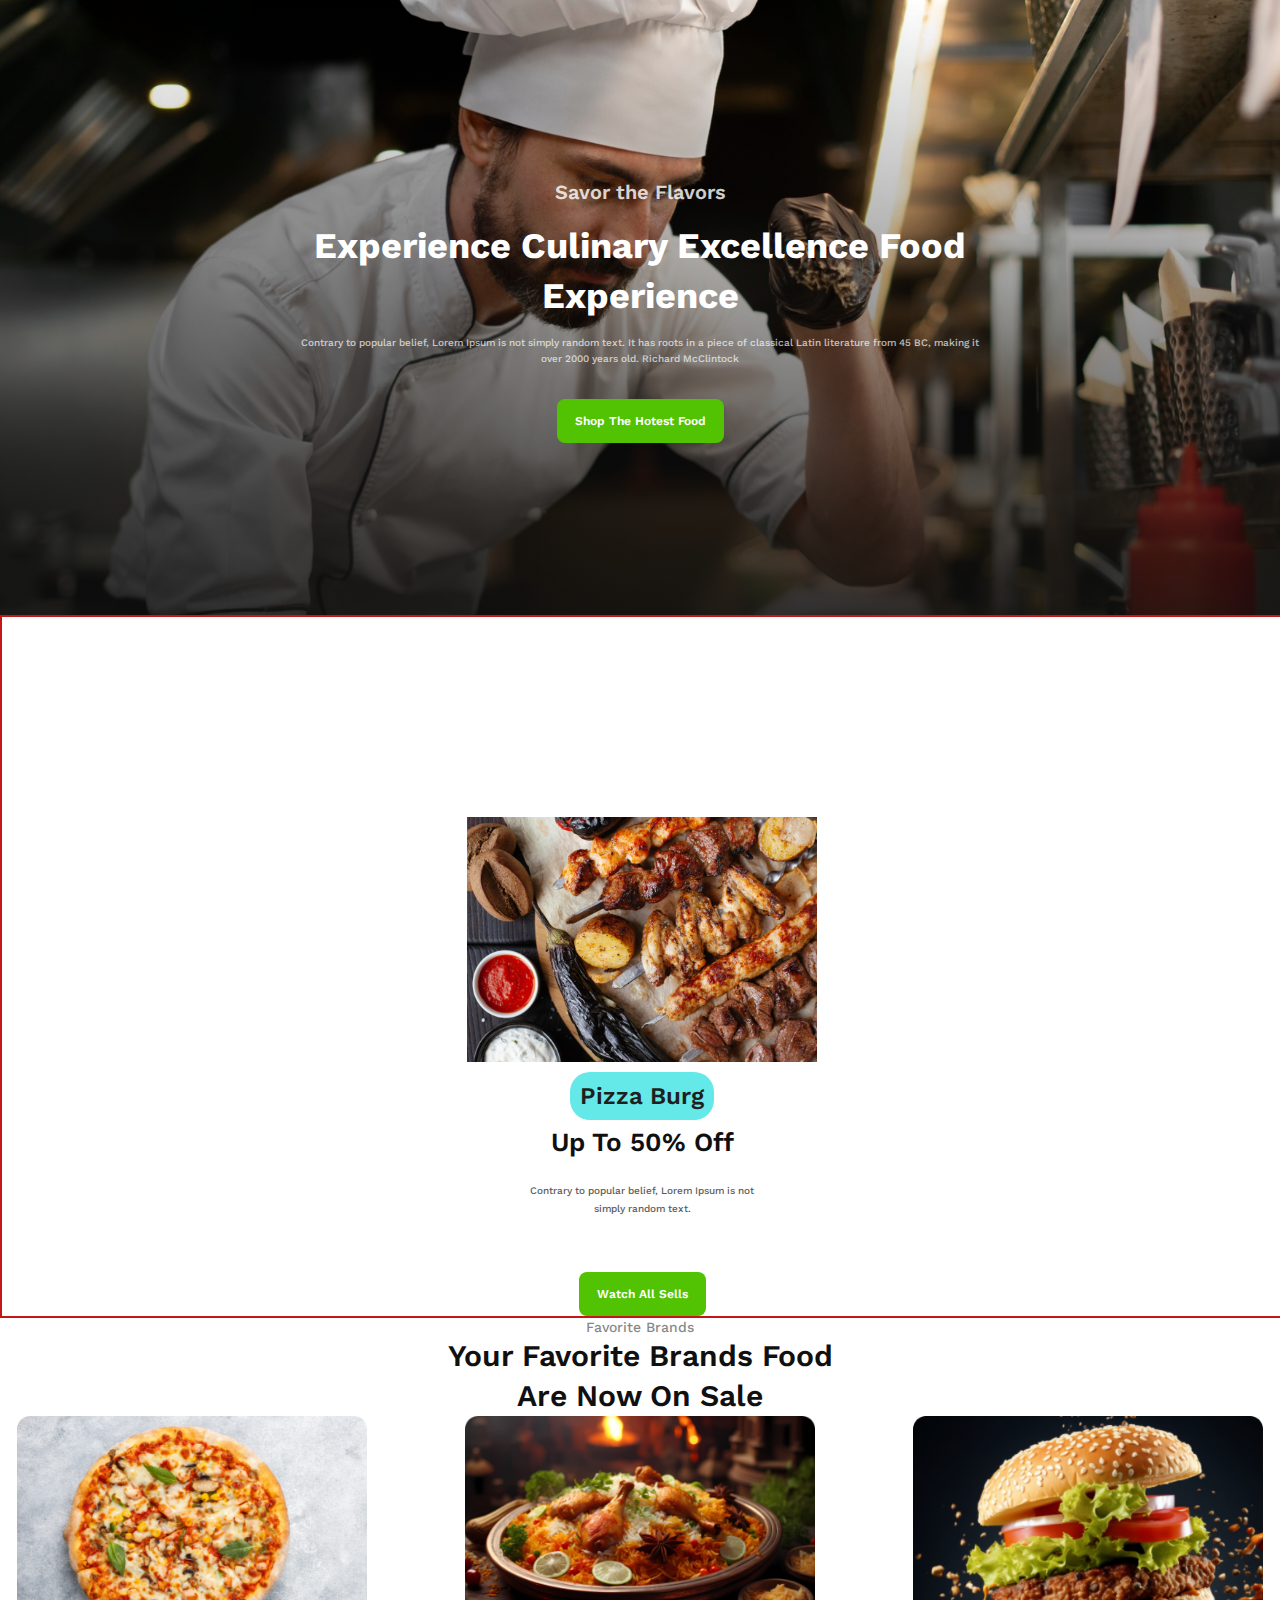
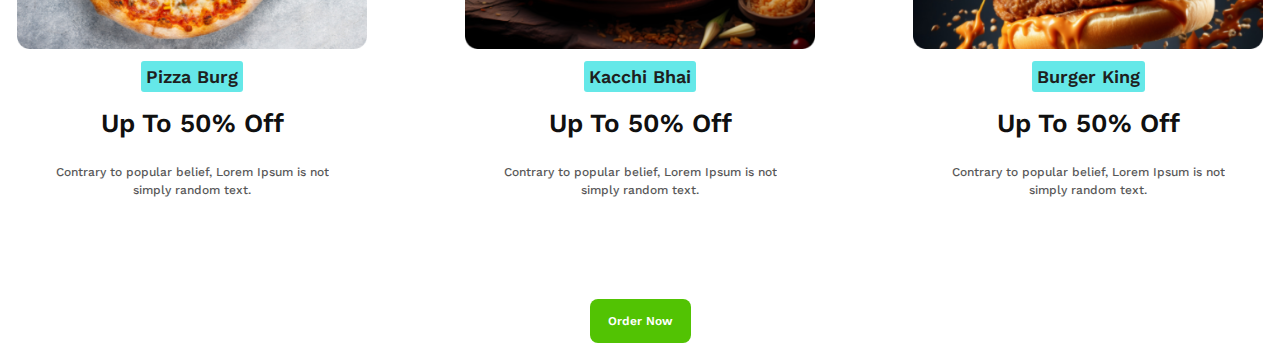
==== index.html @ fcb6bba7 "change name" ====
<!DOCTYPE html>
<html lang="en">
<head>
    <meta charset="UTF-8">
    <meta name="viewport" content="width=device-width, initial-scale=1.0">
    <title>DISPLAY FLEX</title>
    <link rel="stylesheet" href="website.css">
</head>
<body>
    <section id="hero">
        <div class="hero-content">
            <p class="subtitle">Savor the Flavors</p>
            <h1 class="title">Experience Culinary Excellence Food Experience</h1>
            <p class="discription">Contrary to popular belief, Lorem Ipsum is not simply random text. It has roots in a piece of classical Latin literature from 45 BC, making it over 2000 years old. Richard McClintock</p>
            <div class="btn-container">

                <button class="btn ">Shop The Hotest Food</button>
            </div>
        </div>
    </section>
    <section id="page2">
        <div class="page2">
            <div class="img">
                <img src="./image/foods.png" alt="image" class="image-gallery">
            </div>
            <div class="pag2t">
                <span id="span">Pizza Burg</span>
            </div>
            <h1 class="offer">Up To 50% Off</h1>
            <p class="pizza">Contrary to popular belief, Lorem Ipsum is not <br> simply random text.</p>
            <div class="btn-container">
                <button class="btn ">Watch All Sells</button>
            </div>
        </div>
    </section>
    <secction class="card"> <!--section for card-->
        <div class="frame17">
            <div class="for-title"> <!--title div-->
                <h4 class="frame17-subtitle">Favorite Brands</h4>
                <h1 class="frame17-title">Your Favorite Brands Food <br> Are Now On Sale</h1>
            </div>
            <div class="frame17-card-box"> <!--control div -->
                <div class="frame17-content"> <!--div for image and text-->
                    <div class="frame17-image-div"><img src="./image/pizza.png" class="image-gallery"></div>
                 <div class="span-style"><span id="pizza">Pizza Burg</span></div>
                    <h1 class="frame17-offer">Up To 50% Off</h1> <p class="frame17-last">Contrary to popular belief, Lorem Ipsum is not <br>simply random text.</p>
                </div>
                <div class="frame17-content"><!--div for image and text-->
                    <div class="frame17-image-div"><img src="./image/biriyani.png" alt="" class="image-gallery"></div>
                 <div class="span-style"><span id="pizza">Kacchi Bhai</span></div>
                    <h1 class="frame17-offer">Up To 50% Off</h1> <p class="frame17-last">Contrary to popular belief, Lorem Ipsum is not <br>simply random text.</p>
                </div>
                <div class="frame17-content"><!--div for image and text-->
                    <div class="frame17-image-div"><img src="./image/burger.png" alt="" class="image-gallery"></div><!--div for image-->
                 <div class="span-style"><span id="pizza">Burger King</span></div>
                    <h1 class="frame17-offer">Up To 50% Off</h1> <p class="frame17-last">Contrary to popular belief, Lorem Ipsum is not <br>simply random text.</p>
                </div>
            </div>
        </div>
        <div class="btn-container frame17-button"><button class="btn" >Order Now</button></div><!--div button-->
    </secction>
</body>
</html>
---- website.css ----
@import url('https://fonts.googleapis.com/css2?family=Work+Sans:ital,wght@0,100..900;1,100..900&display=swap');
/* font-family: "Work Sans", serif; */
*{
    margin: 0;
    padding: 0;
}
#hero{
    background: linear-gradient(0.00deg, rgb(16, 16, 16) -19.5%,rgba(16, 16, 16, 0) 100%), url(./image/hero-bg.png);
    /* background-size: cover; */
    height: 919px;
    background-repeat: no-repeat;
    background-size: cover;
    background-position: center;
    display: flex;
   justify-content: center; /*x axis */ 
   align-items: center;  /*    y axis */
   height: 615px;
}
#hero .hero-content{
    width: 685px;

}
#hero .hero-content .subtitle{
    opacity: 0.8;
    color: rgb(255, 255, 255);
    font-family: Work Sans;
    font-size: 20px;
    font-weight: 600;
    line-height: 38px;
    letter-spacing: 0%;
    text-align: center;
    margin-bottom: 10px;
}
#hero .hero-content .title{
    color: rgb(255, 255, 255);
    font-family: Work Sans;
    font-size: 36px;
    font-weight: 700;
    line-height: 50px;
    letter-spacing: 0%;
    text-align: center;
    margin-bottom: 14px;


}
#hero .hero-content .discription{
    color: rgb(255, 255, 255);
    font-family: Work Sans;
    font-size: 10px;
    font-weight: 500;
    line-height: 16px;
    letter-spacing: 0%;
    text-align: center;
    opacity: 0.7;
    margin-bottom: 32px;

}
.btn-container{
    text-align: center;
}
.btn{
padding: 14px 18px 14px 18px;
color: rgb(255, 255, 255);
font-family: Work Sans;
font-size: 12px;
font-weight: 600;
line-height: 16px;
letter-spacing: 0%;
text-align: center;
border-radius: 8px;
cursor: pointer;

background: rgb(82, 195, 3);
border: none;
}
.pizza{
color: rgb(16, 16, 16);
font-family: Work Sans;
font-size: 10px;
font-weight: 500;
line-height: 18px;
letter-spacing: 0%;
text-align: center;
opacity: 0.7;
margin-top: 24px;
margin-bottom: 54px;
}
.offer{
color: rgb(16, 16, 16);
font-family: Work Sans;
font-size: 26px;
font-weight: 600;
line-height: 32px;
letter-spacing: 0%;
text-align: center;
margin-top: 16px;
}
#span{
color: rgb(30, 31, 30);
font-family: Work Sans;
font-size: 24px;
font-weight: 600;
line-height: 28px;
letter-spacing: 0%;
text-align: center;
background-color: rgb(101, 232, 232);
border-radius: 20px;
padding: 10px;
/* margin-bottom: 30px; */
}
 div.pag2t
{
    text-align: center;
}
div .img{
   display: flex;
   justify-content: center;
   align-items: center;
   margin-top: 200px;
   margin-bottom: 20px;
}
section .page2{
    border: 2px solid rgb(198, 22, 22);
    width:100%;
}
.image-gallery{
    /* width:30%; */
    /* margin: 5px; */
    transition: transform 0.3s ease;
    width:350px;

   

}
.image-gallery:hover{
    transform: scale(1.1); 
}
   
}
div .frame17{
    /* width: 870px; */
    margin: 0 10px;
    margin-top: 10px;
}
div .for-title{
color: rgb(16, 16, 16);
font-family: Work Sans;
font-size: 30px;
font-weight: 700;
line-height: 40px;
letter-spacing: 0%;
text-align: center;


}
div .frame17-subtitle{
    color: rgb(16, 16, 16);
    font-family: Work Sans;
    font-size: 14px;
    font-weight: 500;
    line-height: 18px;
    letter-spacing: 0%;
    text-align: center;
    opacity: 0.5;
}
div .frame17-title{
    color: rgb(16, 16, 16);
    font-family: Work Sans;
    font-size: 30px;
    font-weight: 600;
    line-height: 40px;
    letter-spacing: 0%;
    text-align: center;
}
div .frame17-card-box{
    display: flex;
    justify-content: space-between;
    gap:3px;
    margin: 20px,0;
    /* border: 2px solid black;-------------- */


}
.frame17-offer{
 color: rgb(16, 16, 16);
font-family: Work Sans;
font-size: 26px;
font-weight: 600;
line-height: 32px;
letter-spacing: 0%;
/* text-align: center; */
margin-top: 16px;
}
span#pizza{
    color: rgb(30, 31, 30);
    font-family: Work Sans;
    font-size: 18px;
    font-weight: 600;
    line-height: 28px;
    letter-spacing: 0%;
    text-align: center;
    background-color: rgb(101, 232, 232);
   border-radius: 3px;
    padding: 5px;
    margin-top: 100px;
}
div .frame17-content{
text-align: center;
/* border: 2px solid black; */
/* box-shadow: 2px black; */
margin:;
margin-bottom: 100px;
width: 30%;

}

div .frame17-image-div
{
border-radius: 16px;
position: static;
flex: none;
order: 0;
flex-grow: 0;
align-items: center;
margin-bottom: 10px;

}
section .frame17{
    margin-bottom: 100px;
}
div .frame17-last{
color: rgb(16, 16, 16);
font-family: Work Sans;
font-size: 12px;
font-weight: 500;
line-height: 18px;
letter-spacing: 0%;
text-align: center;
opacity: 0.7;
margin-top: 24px;

}
div .frame17-button{
    margin-top: 100px;
    margin-bottom: 100px;
}

section .card{
    margin: 50px 0px;
}
section{
    margin: 20px ,0px;
}
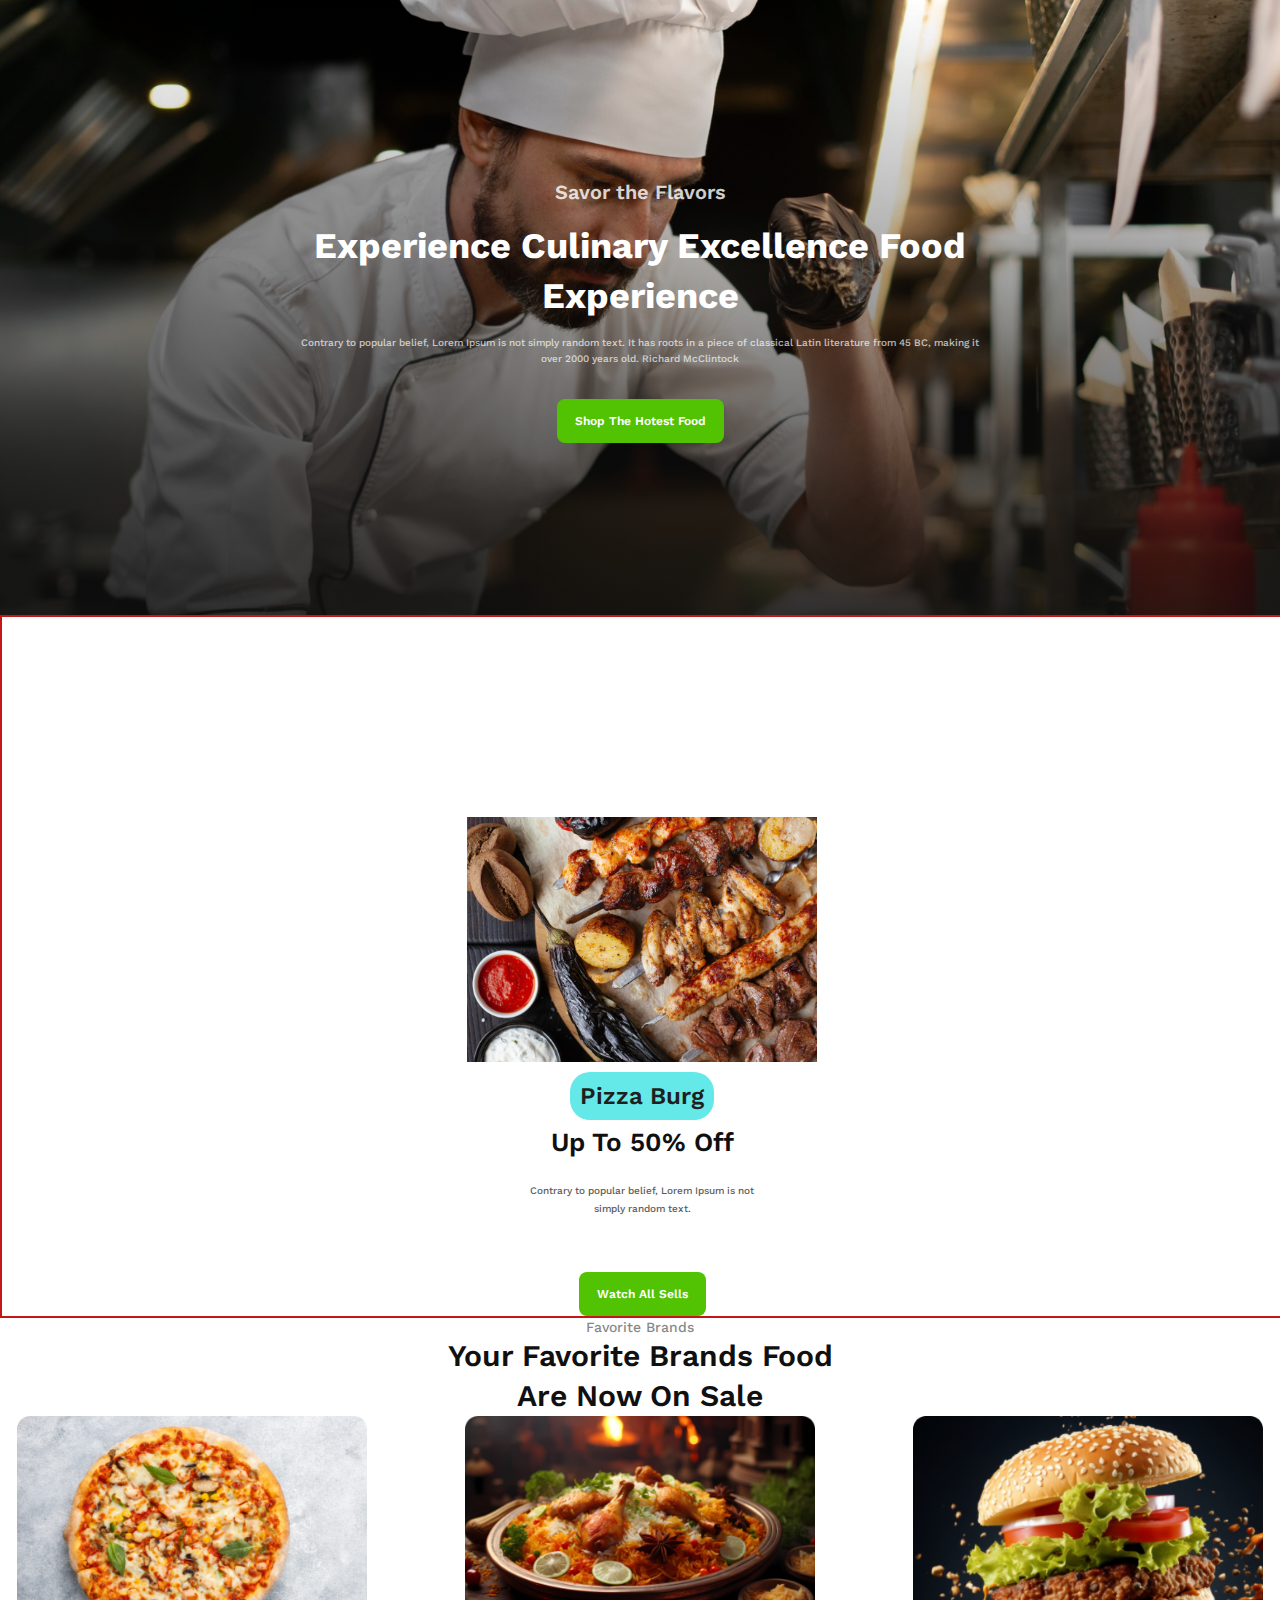
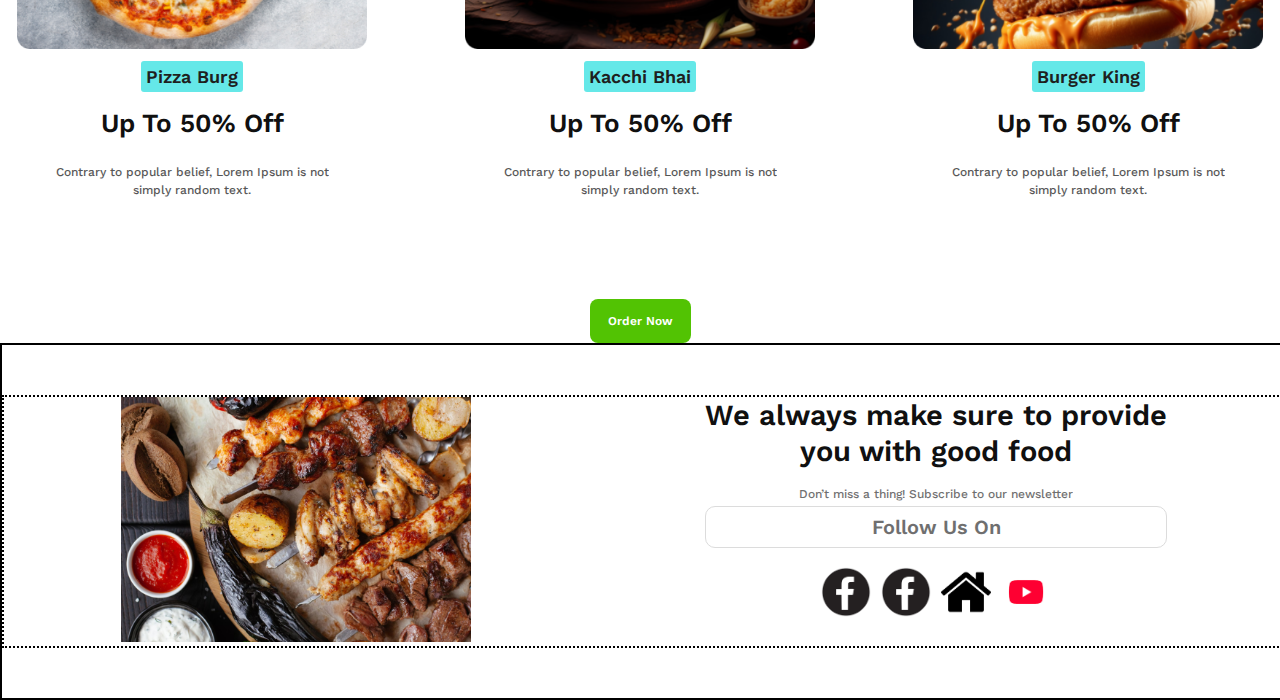
==== commit 05667ce8: "bb" ====
--- a/index.html
+++ b/index.html
@@ -59,5 +59,23 @@
         </div>
         <div class="btn-container frame17-button"><button class="btn" >Order Now</button></div><!--div button-->
     </secction>
+    <section class="frame19-section">
+        <div class="frame19-card">
+            <div class="frame19-image"><img src="./image/foods.png" alt="" class="image-gallery"></div>
+            <div class="frame19-text">
+                <h1 class="frame19-title">We always make sure to provide <br> you with good food</h1>
+                <h4 class="frame19-subtitle">Don’t miss a thing! Subscribe to our newsletter</h4>
+                <div class="frame19-hide"><h4 class="subtitle2">Follow Us On</h4></div>
+                <div class="icon">
+                    <ul class="icon-image">
+                        <li><a href="http://www.facebook.com" target="_blank" rel="noopener noreferrer"><img src="./image/facebook.png" alt="facebook" class="image-gallery1 image-gallery"></a></A></li>
+                        <li><a href="http://www.facebook.com" target="_blank" rel="noopener noreferrer"><img src="./image/facebook.png" alt="facebook" class="image-gallery1 image-gallery"></a></li>
+                        <li><img src="./image/house.png" alt="house" class="image-gallery1 image-gallery"></li>
+                        <li><img src="image/youtube.png" alt="image" class="image-gallery1 image-gallery"></li>
+                    </ul>
+                </div>
+            </div>
+        </div>
+    </section>
 </body>
 </html>--- a/website.css
+++ b/website.css
@@ -135,8 +135,7 @@
 .image-gallery:hover{
     transform: scale(1.1); 
 }
-   
-}
+   /* new section */
 div .frame17{
     /* width: 870px; */
     margin: 0 10px;
@@ -250,4 +249,74 @@
 }
 section{
     margin: 20px ,0px;
+}
+/* new section */
+.frame19-section{
+    width: 100%;
+    border: 2px solid black;
+}
+.frame19-card{
+    display: flex;
+    justify-content:space-around;
+    width: 100%;
+    border: 2px dotted black;
+    margin: 50px 0px;
+
+
+}
+div .frame19-title{
+ color: rgb(16, 16, 16);
+font-family: Work Sans;
+font-size: 29px;
+font-weight: 600;
+line-height: 36px;
+letter-spacing: 0%;
+text-align: center;
+}
+.frame19-subtitle{
+    opacity: 0.6;
+    color: rgb(16, 16, 16);
+    font-family: Work Sans;
+    font-size: 12px;
+    font-weight: 500;
+    line-height: 14px;
+    letter-spacing: 0%;
+    text-align: center;
+    margin-top: 18px;
+}
+.frame19-hide .subtitle2{
+    opacity: 0.6;
+    color: rgb(16, 16, 16);
+    font-family: Work Sans;
+    font-size: 20px;
+    font-weight: 600;
+    line-height: 16px;
+    letter-spacing: 0%;
+    text-align: center;
+
+}
+.frame19-hide{
+    border: 1px solid gainsboro;
+    height: 30px;
+    padding: 5px;
+    border-radius: 10px;
+    margin-top: 5px;
+    display: flex;
+    flex-direction: column;
+    justify-content: center;
+    align-items: center;
+
+}
+.icon-image{
+    list-style: none;
+    display: flex;
+    /* width: 50%; */
+    gap: 10px;
+    margin-top: 19px;
+    justify-content: center;
+}
+.image-gallery1{
+    height: 50px;
+    width: 50px;
+    cursor: pointer;
 }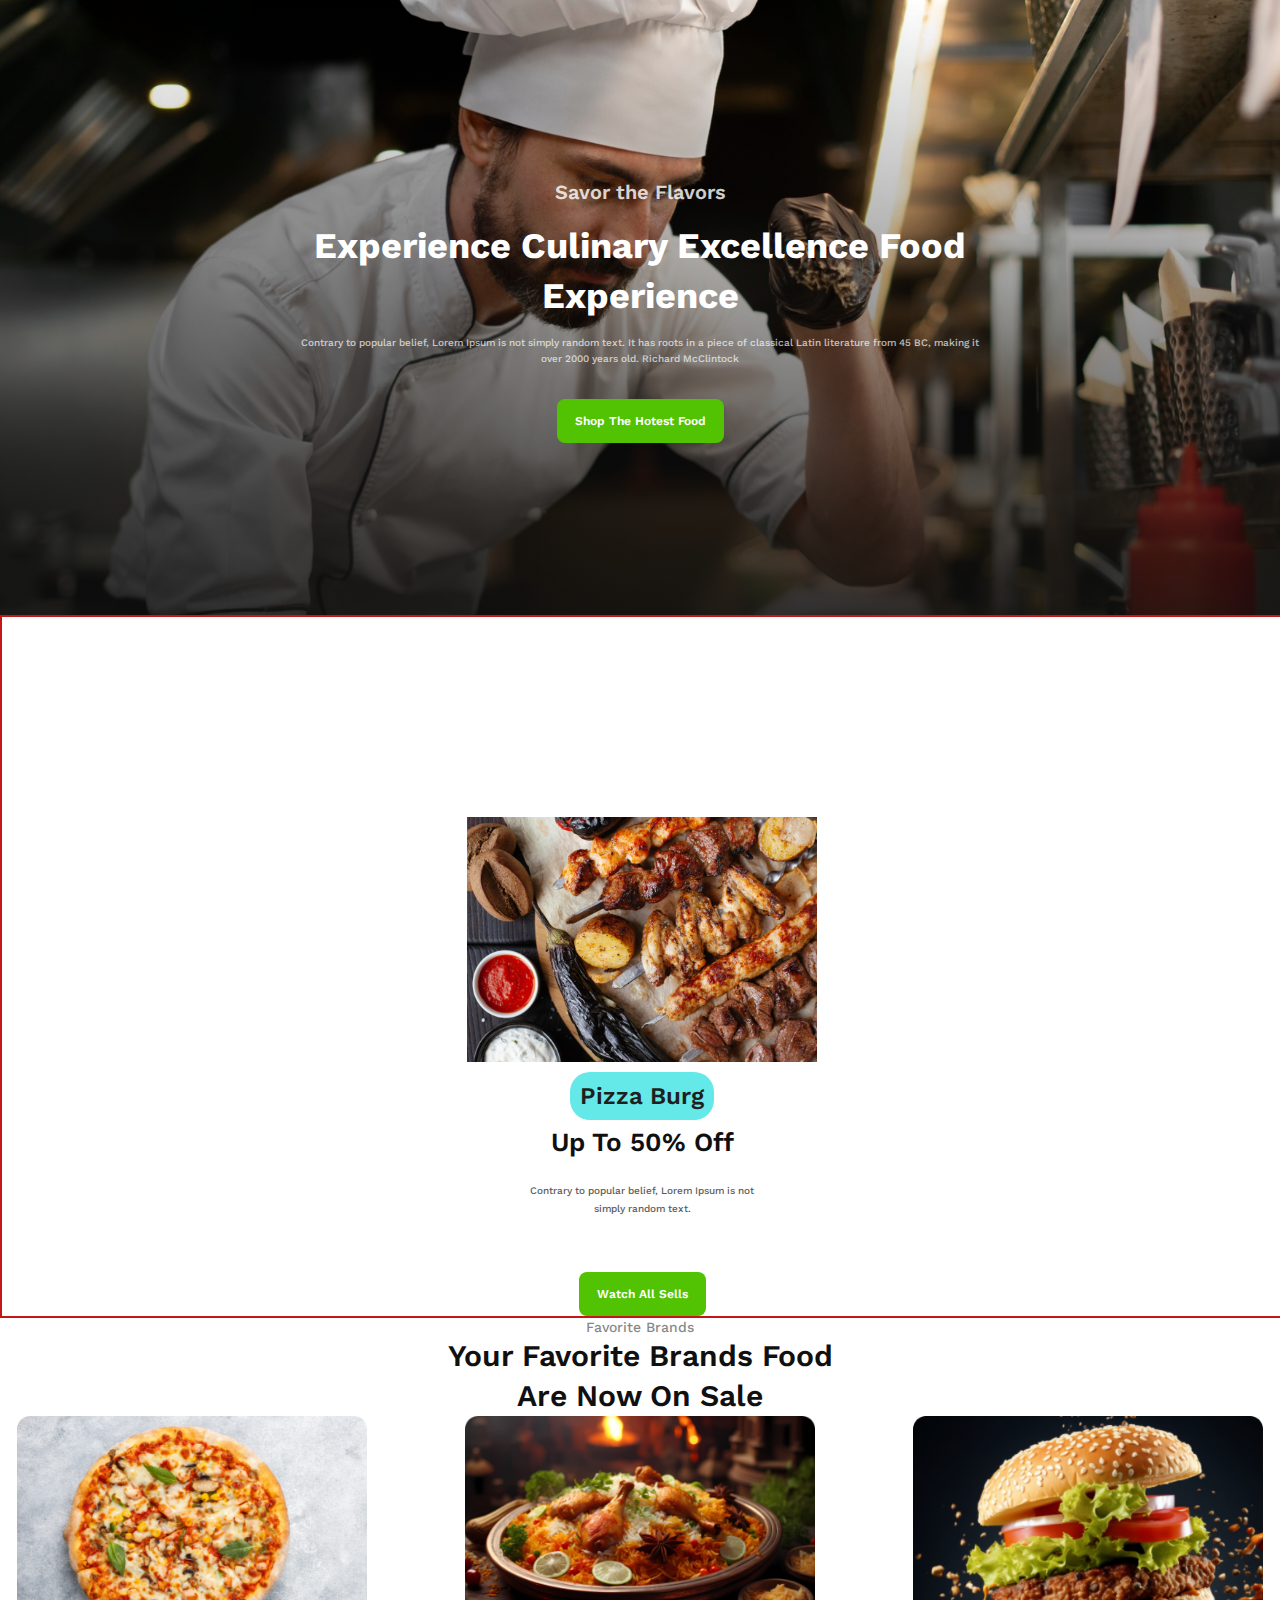
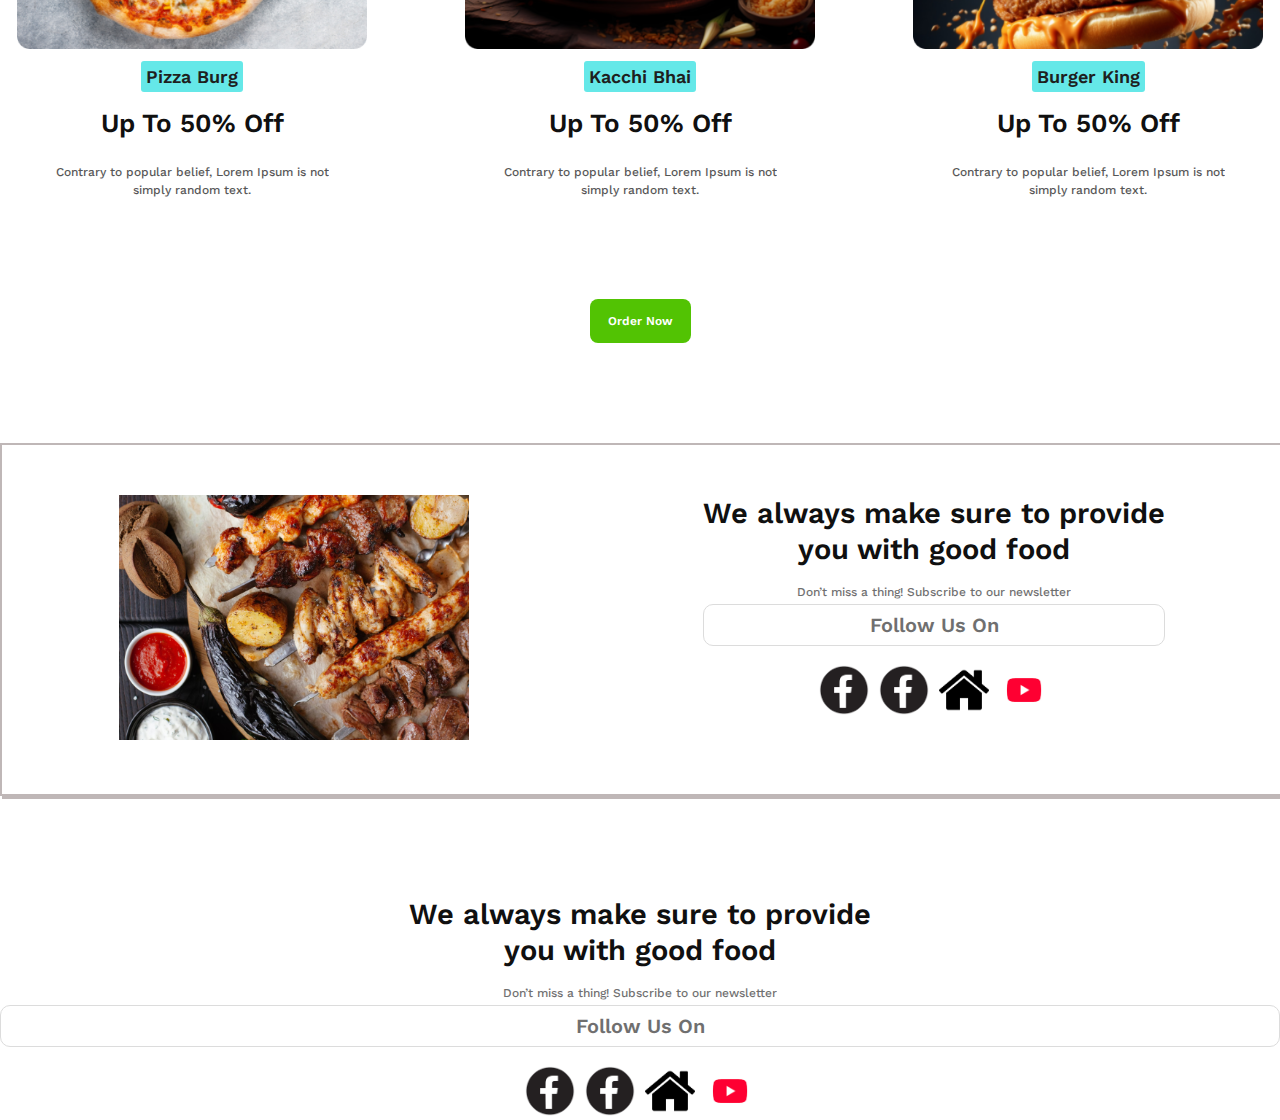
==== commit 47aedef4: "done" ====
--- a/index.html
+++ b/index.html
@@ -77,5 +77,20 @@
             </div>
         </div>
     </section>
+    <sectio class="last-section">
+        <div class="frame19-text">
+            <h1 class="frame19-title">We always make sure to provide <br> you with good food</h1>
+            <h4 class="frame19-subtitle">Don’t miss a thing! Subscribe to our newsletter</h4>
+            <div class="frame19-hide"><h4 class="subtitle2">Follow Us On</h4></div>
+            <div class="icon">
+                <ul class="icon-image">
+                    <li><a href="http://www.facebook.com" target="_blank" rel="noopener noreferrer"><img src="./image/facebook.png" alt="facebook" class="image-gallery1 image-gallery"></a></A></li>
+                    <li><a href="http://www.facebook.com" target="_blank" rel="noopener noreferrer"><img src="./image/facebook.png" alt="facebook" class="image-gallery1 image-gallery"></a></li>
+                    <li><img src="./image/house.png" alt="house" class="image-gallery1 image-gallery"></li>
+                    <li><img src="image/youtube.png" alt="image" class="image-gallery1 image-gallery"></li>
+                </ul>
+            </div>
+        </div>
+    </sectio>
 </body>
 </html>--- a/website.css
+++ b/website.css
@@ -253,13 +253,16 @@
 /* new section */
 .frame19-section{
     width: 100%;
-    border: 2px solid black;
+    border: 2px solid rgb(191, 183, 183);
+    box-shadow: 2px 3px rgb(191, 183, 183);
+
+    
+    margin:  100px 0px;
 }
 .frame19-card{
     display: flex;
     justify-content:space-around;
     width: 100%;
-    border: 2px dotted black;
     margin: 50px 0px;
 
 
@@ -319,4 +322,7 @@
     height: 50px;
     width: 50px;
     cursor: pointer;
+}
+.last-section{
+    margin: 2000px, 0px;
 }